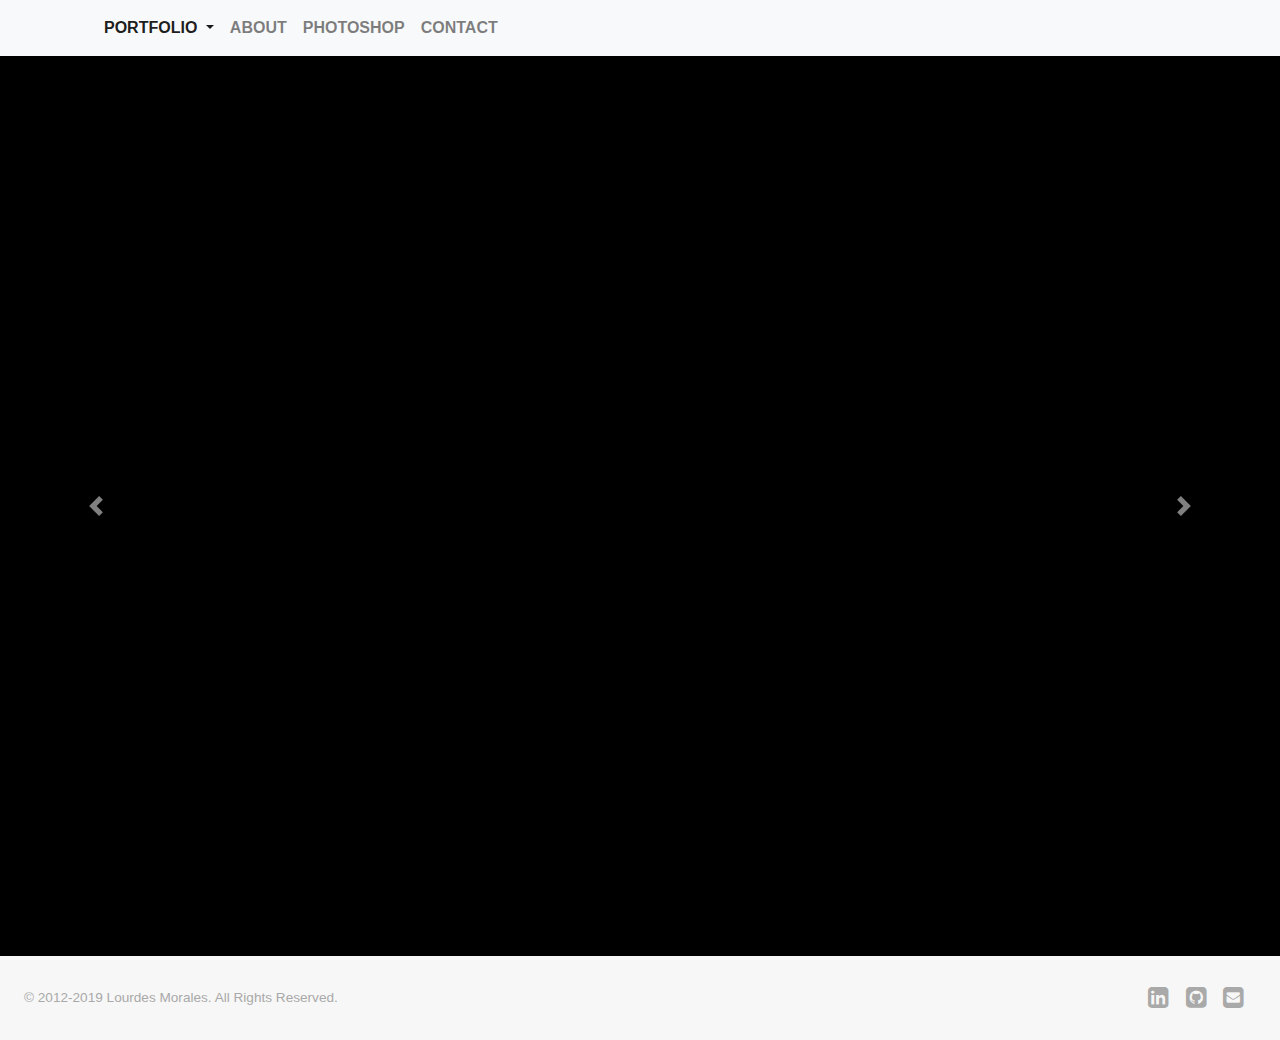
==== photoshop.html @ 37884825 "Add files via upload" ====
<!DOCTYPE html>
<html lang="en">

<head>
  <meta charset="UTF-8">
  <meta name="viewport" content="width=device-width, initial-scale=1.0">
  <meta http-equiv="X-UA-Compatible" content="ie=edge">
  <link rel="stylesheet" href="https://stackpath.bootstrapcdn.com/bootstrap/4.3.1/css/bootstrap.min.css"
    integrity="sha384-ggOyR0iXCbMQv3Xipma34MD+dH/1fQ784/j6cY/iJTQUOhcWr7x9JvoRxT2MZw1T" crossorigin="anonymous">
  <link rel="stylesheet" href="https://maxcdn.bootstrapcdn.com/font-awesome/4.7.0/css/font-awesome.min.css">
  <title>Portfolio</title>
  <link rel="stylesheet" type="text/css" href="css/style.css">
  <link href="https://maxcdn.bootstrapcdn.com/font-awesome/4.7.0/css/font-awesome.min.css" rel="stylesheet"
    integrity="sha384-wvfXpqpZZVQGK6TAh5PVlGOfQNHSoD2xbE+QkPxCAFlNEevoEH3Sl0sibVcOQVnN" crossorigin="anonymous">
</head>

<body>
  <header>
    <nav class="navbar navbar-expand-lg navbar-light bg-light">
      <a class="navbar-brand" href="#"></a>
      <button class="navbar-toggler" type="button" data-toggle="collapse" data-target="#navbarSupportedContent"
        aria-controls="navbarSupportedContent" aria-expanded="false" aria-label="Toggle navigation">
        <span class="navbar-toggler-icon"></span>
      </button>

      <div class="collapse navbar-collapse" id="navbarSupportedContent">
        <ul class="navbar-nav mr-auto">
          <li class="nav-item dropdown">
            <a class="nav-link active dropdown-toggle" href="#" id="navbarDropdown" role="button" data-toggle="dropdown"
              aria-haspopup="true" aria-expanded="false">
              Portfolio
            </a>
            <div class="dropdown-menu" aria-labelledby="navbarDropdown">
              <a class="dropdown-item" href="https://lvmor.github.io/earicle_2.0/">Earicle</a>
              <a class="dropdown-item" href="https://grow-flask.herokuapp.com/about/">Grow</a>
              <a class="dropdown-item" href="https://safe-beach-22791.herokuapp.com/">Wayfarer</a>
            </div>
          <li class="nav-item">
            <a class="nav-link" href="index.html">About <span class="sr-only">(current)</span></a>
          </li>
          </li>
          <li class="nav-item">
            <a class="nav-link" href="photoshop.html">Photoshop</a>
          </li>
          <li class="nav-item">
            <a class="nav-link" href="mailto:lvm.lspa@gmail.com">Contact</a>
          </li>
        </ul>
      </div>
    </nav>
  </header>
  <main>
    <div class="container-fluid px-0">
      <div id="carouselExampleControls" class="carousel slide" data-ride="carousel">
        <div class="carousel-inner bg-info" role="listbox">
          <div class="carousel-item active">
            <div class="d-flex align-items-center justify-content-center min-vh-100" style="background-color:black">
              <img src="images/Image01.jpg" alt="">
            </div>
          </div>
          <div class="carousel-item">
            <div class="d-flex align-items-center justify-content-center min-vh-100" style="background-color:black">
              <img src="images/Image02.jpg" alt="">
            </div>
          </div>
          <div class="carousel-item">
            <div class="d-flex align-items-center justify-content-center min-vh-100" style="background-color:black">
              <img src="images/Image03.jpg" alt="">
            </div>
          </div>
          <div class="carousel-item">
            <div class="d-flex align-items-center justify-content-center min-vh-100" style="background-color:black">
              <img src="images/Image04.jpg" alt="">
            </div>
          </div>
          <div class="carousel-item">
            <div class="d-flex align-items-center justify-content-center min-vh-100" style="background-color:black">
              <img src="images/Image05.jpg" alt="">
            </div>
          </div>
          <div class="carousel-item">
            <div class="d-flex align-items-center justify-content-center min-vh-100" style="background-color:black">
              <img src="images/Image06.jpg" alt="">
            </div>
          </div>
        </div>
        <a class="carousel-control-prev" href="#carouselExampleControls" role="button" data-slide="prev">
          <span class="carousel-control-prev-icon" aria-hidden="true"></span>
          <span class="sr-only">Previous</span>
        </a>
        <a class="carousel-control-next" href="#carouselExampleControls" role="button" data-slide="next">
          <span class="carousel-control-next-icon" aria-hidden="true"></span>
          <span class="sr-only">Next</span>
        </a>
      </div>
    </div>
    <footer class="footer-wrapper">
      <div class="footer copyright text-left">
        <h6> &copy 2012-2019 Lourdes Morales. All Rights Reserved.</h6>
      </div>
      <div class="footer social-links text-right">
        <!-- LinkedIn -->
        <a href="https://www.linkedin.com/in/lourdesmorales1/"><i class=" fa fa-linkedin-square"
            aria-hidden="true"></i></a>
        <!-- Github -->
        <a href="https://www.github.com/lvmor/"><i class=" fa fa-github-square" aria-hidden="true"></i></a>
        <!-- Email -->
        <a href="mailto:lvm.lspa@gmail.com"><i class=" fa fa-envelope-square" aria-hidden="true"></i></a>
      </div>
    </footer>
  </main>

  <script src="https://code.jquery.com/jquery-3.3.1.min.js"
    integrity="sha256-FgpCb/KJQlLNfOu91ta32o/NMZxltwRo8QtmkMRdAu8=" crossorigin="anonymous"></script>
  <script src="scripts/main.js"></script>
  <script src="https://code.jquery.com/jquery-3.3.1.slim.min.js"
    integrity="sha384-q8i/X+965DzO0rT7abK41JStQIAqVgRVzpbzo5smXKp4YfRvH+8abtTE1Pi6jizo"
    crossorigin="anonymous"></script>
  <script src="https://cdnjs.cloudflare.com/ajax/libs/popper.js/1.14.7/umd/popper.min.js"
    integrity="sha384-UO2eT0CpHqdSJQ6hJty5KVphtPhzWj9WO1clHTMGa3JDZwrnQq4sF86dIHNDz0W1"
    crossorigin="anonymous"></script>
  <script src="https://stackpath.bootstrapcdn.com/bootstrap/4.3.1/js/bootstrap.min.js"
    integrity="sha384-JjSmVgyd0p3pXB1rRibZUAYoIIy6OrQ6VrjIEaFf/nJGzIxFDsf4x0xIM+B07jRM"
    crossorigin="anonymous"></script>

</body>

</html>
---- css/style.css ----
* {
  margin: 0;
  padding:0;
  box-sizing: border-box;
}

.clearfix:after {
  content: "";
  display: table;
  clear: both;
}

/* ----------------------------------------
General Styling
------------------------------------------- */
.about-box h2, .about-box p, .testimonial-box h2, .testimonial-box p {
  color: white;
}

.carousel-wrapper h2, .contact-box h2 {
  color: #10206b;
}

.about p, .testimonial-box p {
  font-size: 1.1em;
  line-height: 1.5em;
}

.contact-wrapper h2, .testimonial-wrapper h2, .carousel-wrapper h2, .about-wrapper h2, .nav-wrapper {
  padding-bottom: 1em;
}

.about .nameImage {
  z-index: 2000;
  float: right;
  padding-right: 5em;
}

/* ----------------------------------------
Header
------------------------------------------- */
.header-wrapper {
    text-align: left;
    padding: 1em;
    padding-top: 2em;
}

.name a {
  text-decoration: none;
  text-align: left;
  font-size: .6em;
  text-transform: uppercase;
  color: white;
  font-family: helvetica, sans-serif;
  font-weight: 600;
  text-align: left;
/*  -webkit-text-fill-color: white;
  -webkit-text-stroke-width: 1px;
  -webkit-text-stroke-color: black;*/
}

/* ----------------------------------------
Navigation Bar
------------------------------------------- */
.nav-wrapper {
  text-align: center;
  padding-top: 1.5em;
  padding-top: 1.5em;
}

nav a {
  font-weight: 600;
  padding: .25rem 2rem;
  text-decoration: none;
  color: #10206b;
  text-transform: uppercase;
}

nav a:hover {
  color: #C0C0C0;
  text-decoration: underline;
}

ul {
  list-style-type: none;
}

  nav li {
    display: inline-block;
  }

/*hamburger*/
@media screen and (max-width: 700px) {
    nav li {
    display: block;
  }

.nav-wrapper {
  height: 27em;
  width: 100%;
  background-color: #fff;
  position: fixed;
  top: 0;
  bottom: 0;
  left: 0;
  z-index: 1000;
  transition: all ease-in-out 200ms;
  -webkit-transition: all ease-in-out 200ms;
}

#toggleMenu {
  width: 100%;
  height: 3.5em;
  background-color: #10206b;
  position: fixed;
  top: 0;
  left: 0;
  z-index: 1050;
}

nav ul li {
  padding: .25em 0;
  margin-top: 4.5em;
}
}

  @media (min-width: 860px) {
  #toggleMenu {
      display: none;
    }
  }
/*big*/
@media screen and (min-width: 800px) {
    nav li {
    display: inline-block;
  }
}

/* ----------------------------------------
About
------------------------------------------- */
/*.about-wrapper {
  padding: 5em;
  background: url(https://images.pexels.com/photos/531880/pexels-photo-531880.jpeg?cs=srgb&dl=background-blur-clean-531880.jpg&fm=jpg);
  background-repeat: no-repeat;
  background-size: auto;
}*/

.aboutBackground {
  object-fit: cover;
}

.about-wrapper {
  padding: 5em;
  background: url(https://images.pexels.com/photos/285173/pexels-photo-285173.jpeg?auto=compress&cs=tinysrgb&dpr=2&h=750&w=1260);
  background-repeat: no-repeat;
  background-size: auto;
}

/* ----------------------------------------
Carousel
------------------------------------------- */
.carousel-wrapper {
  padding: 5em;
  text-align: center;
  height: 50%;
}

@media screen and (min-width: 800px) {
  .projImg {
    width: 70%;
  }

  #myBtnModal {
    width: 100%;
  }
}

/*bg Modal*/
/*.modal {
  width: 100%;
  height: 100%;
  background-color: black;
  opacity: 0.7;
  position: absolute;
  top: 0;
  display: flex;
  justify-content: center;
  align-items: center;
}

.modal-content {
  width: 500px;
  height: 300px;
  background-color: white;
  opacity: 1;
  border-radius: 4px;
  position: relative;
}

.close {
  position: absolute;
  top: 0;
  right: 14px;
  font-size: 42px;
  transform: rotate(45deg);
}*/

/* ----------------------------------------
The Modal (background)
------------------------------------------- */
.modal {
  display: none; /* Hidden by default */
  position: fixed; /* Stay in place */
  z-index: 1; /* Sit on top */
  padding-top: 100px; /* Location of the box */
  left: 0;
  top: 0;
  width: 100%; /* Full width */
  height: 100%; /* Full height */
  overflow: auto; /* Enable scroll if needed */
  background-color: rgb(0,0,0); /* Fallback color */
  background-color: rgba(0,0,0,0.4); /* Black w/ opacity */
}

/* Modal Content */
.modal-content {
  background-color: #fefefe;
  margin: auto;
  padding: 20px;
  border: 1px solid #888;
  width: 80%;
}

/* The Close Button */
.close {
  color: #aaaaaa;
  float: right;
  font-size: 28px;
  font-weight: bold;
}

.close:hover,
.close:focus {
  color: #000;
  text-decoration: none;
  cursor: pointer;
}
/* ----------------------------------------
Testimonials
------------------------------------------- */
.testimonial-wrapper {
  padding: 5em;
  line-height: 1em;
}

.testimonial-wrapper {
  padding: 5em;
  background: url(https://images.pexels.com/photos/285173/pexels-photo-285173.jpeg?auto=compress&cs=tinysrgb&dpr=2&h=750&w=1260);
  background-repeat: no-repeat;
  background-size: auto;
}

/*@media screen and (min-width: 800px) {
  .about p, .testimonial-box p {
    font-size: 3em;
  }
  h2 {
    font-size: 4em;
  }
}

@media screen and (max-width: 900px) {
.about p, .testimonial-box p {
  font-size: 1.1em;
  line-height: 1.5em;
}
  h2 {
    font-size: 1.2em;
  }
}
*/
/* ----------------------------------------
Contact
------------------------------------------- */

.contact-wrapper {
  padding: 5em 8em;
  text-align: center;
}

input, textarea {
  color: #44545E;
}

input, textarea, .form-btn {
  padding: 1em 2em;
  font-weight: 600;
  text-transform: uppercase;
  font-size: .75em;
  letter-spacing: .2em;
  border: .2em solid #10206b;
  font-weight: 500;
  font-size: 1em;
  border-spacing: 1em;
  margin-bottom: 1em;
}

form {
  display: flex;
  flex-direction: row;
  flex-wrap: wrap;
  justify-content: space-between;
}

.form-btn , textarea {
  width: 100%;
  display: block;
}

input {
  width: 49%;
}

textarea {
  height: 12em;
}

/* ----------------------------------------
Footer
------------------------------------------- */
.footer {
  margin: 1.5em;
  color: darkgray;
  font-size: 1em;
}

footer .social-links a {
  color: darkgray;
  letter-spacing: .5em;
  font-size: 1.5em;
}

/* ----------------------------------------
Buttons
------------------------------------------- */
button {
  background-color: #10206b;
  color: white;
  text-align: center;
}

button:hover, #previous:hover, #next:hover {
  background-color: white;
  opacity: .8;
  color: #10206b;
  border: .2em solid #10206b;
}

#previous, #next {
  height: 2em;
  width: 2em;
  text-align: center;
  background-color: darkgray;
  opacity: .7;
  border-radius: 50%;
  cursor: pointer;
  margin-top: 1em;
}

/* ----------------------------------------
Flex
------------------------------------------- */

/*Main Flex*/
.main-wrapper {
  display: flex;
  flex-flow: row wrap;
}

.main-wrapper > * {
  flex: 1 100%;
}

/*Header Flex*/
/*.header-wrapper {
  background: lightgreen;
}

.nav-wrapper {
  background: tomato;
}*/

/*About Flex*/
.about-wrapper {
/*  background: #10206b;*/
  opacity: .8;
  display: flex;
  flex: 1;
}

.picture-box {
  flex: 1;
  flex-direction: column;
}

.about-box {
  flex: 1;
  flex-direction: column;
}

/*@media screen and (min-width: 800px) {
.about-wrapper {
  flex-direction: column;
}
}

@media screen and (max-width: 900px) {
.about-wrapper {
  flex-flow: row wrap;
}
}*/

/*@media screen and (min-width: 600px){
  .about-wrapper  {
   -webkit-flex-direction: row;
    flex-direction: row;
  }
}


@media screen and (max-width: 600px){
.about-wrapper  {
    -webkit-flex-direction: column;
    flex-direction: column;
  }
}*/

/*Carousel Flex*/
.carousel-wrapper {
  background: #f7f7f7;
}

/*Testimonial Flex*/
.testimonial-wrapper {
/*  background: #10206b;*/
  opacity: .8;
  display: flex;
/*   text-align:center; */
}

.quote-box {
  flex: 1;
}

.testimonial-box {
  flex: 5;
/*  background:blue;*/
  text-align: center;
}

/*Footer Flex*/

.footer-wrapper {
  background: #f7f7f7;
  display: flex;
}

.footer {
  flex: 1;
  text-align: left;
}

h6 {
  font-size: .85em;
  padding-top: .75em;
}

.about-text {
  color: white;
  font-size: 1.5em;
}
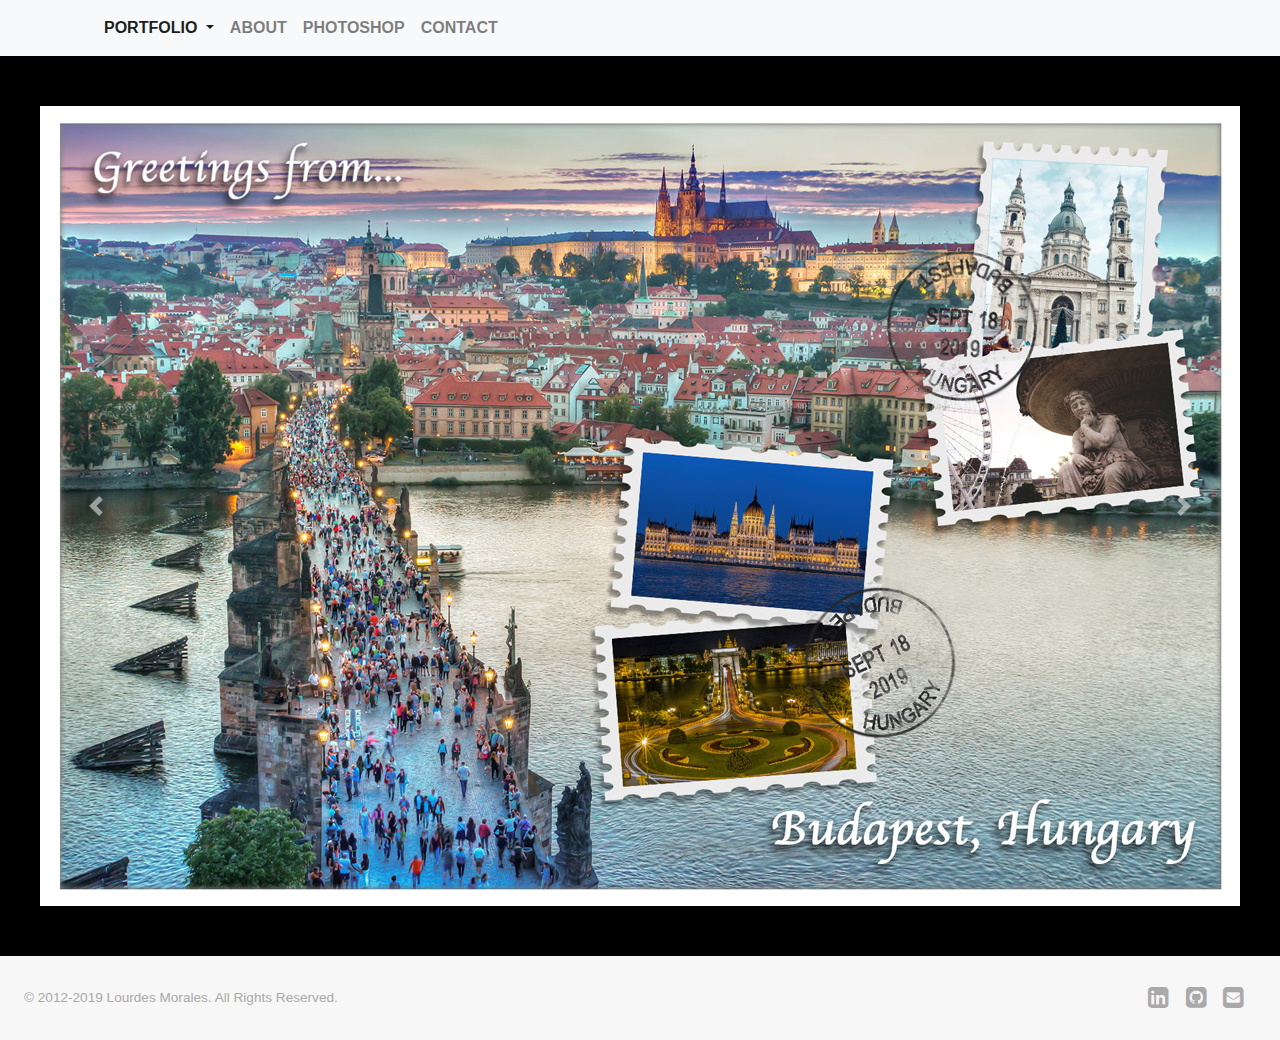
==== commit 2908c976: "Update photoshop.html" ====
--- a/photoshop.html
+++ b/photoshop.html
@@ -83,6 +83,11 @@
               <img src="images/Image06.jpg" alt="">
             </div>
           </div>
+          <div class="carousel-item">
+            <div class="d-flex align-items-center justify-content-center min-vh-100" style="background-color:black">
+              <img src="images/Image07.jpg" alt="">
+            </div>
+          </div>
         </div>
         <a class="carousel-control-prev" href="#carouselExampleControls" role="button" data-slide="prev">
           <span class="carousel-control-prev-icon" aria-hidden="true"></span>
@@ -125,4 +130,4 @@
 
 </body>
 
-</html>+</html>
